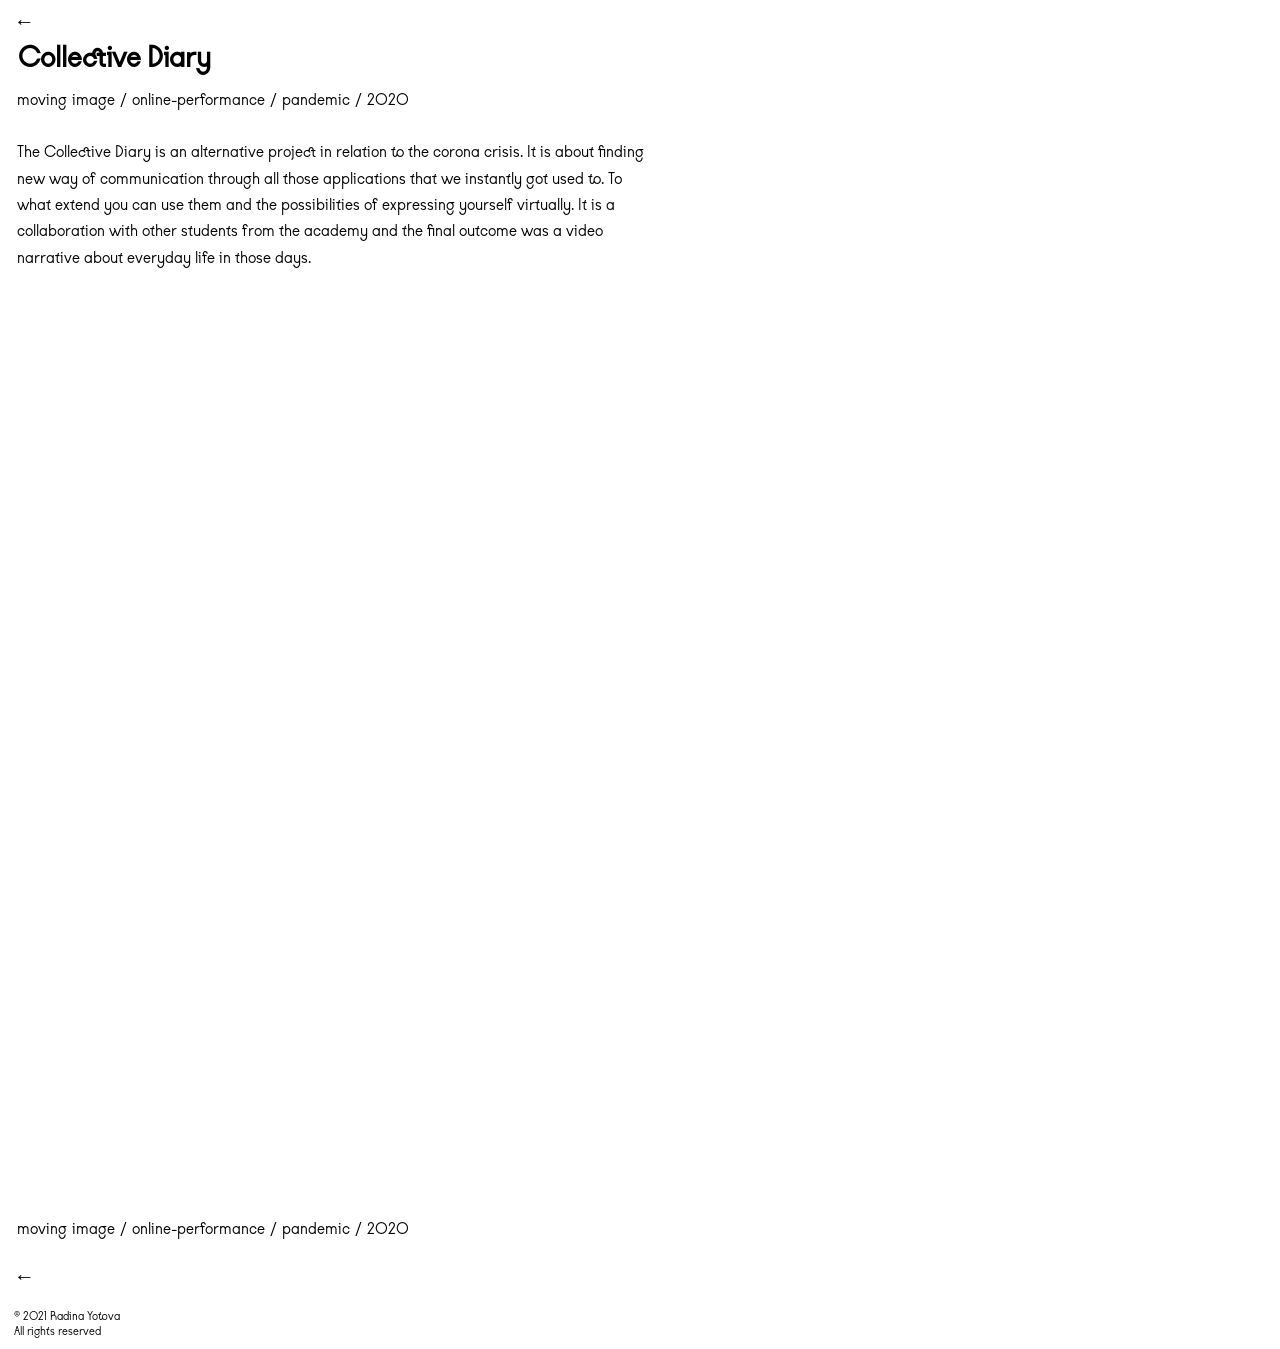
==== pages/collective-diary.html @ 3f287a1d "new-portfolio-test" ====
<!DOCTYPE html>
<html lang="en" >
<head>
  <meta charset="UTF-8">
  <meta name="viewport" content="width=device-width, initial-scale=1.0">
  <link rel="icon" href="content/img/WW.png">
  <title>Collective Diary</title>
  <link rel="stylesheet" href="./stylePage.css">

</head>
<body>
<div id="wrapper">
    <div class="button">
      <button class="back">
        <a href="../index.html">←</a>
      </button> 
    </div>

    <div class="container-text">
      <h1 class="title">Collective Diary</h1>
          <div class="labels">
      <div class="labels-text">
        moving image / online-performance / pandemic / 2020
      </div>
    </div>
      <p class="info">
        The Collective Diary is an alternative project in relation to the corona crisis. It is about finding new way of communication through all those applications that we instantly got used to. To what extend you can use them and the possibilities of expressing yourself virtually. It is a collaboration with other students from the academy and the final outcome was a video narrative about everyday life in those days.
      </p>
    </div>

  <div class="img">
      <iframe title="vimeo-player" src="https://player.vimeo.com/video/425050759" width="1080" height="720" frameborder="0" allowfullscreen></iframe>
    </div>

    <div class="labels">
      <div class="labels-text">
        moving image / online-performance / pandemic / 2020
      </div>
    </div>

    <div class="button">
      <button class="back">
        <a href="../index.html">←</a>
      </button> 
    </div>

    <div class="copyrights">
      <div class="copyrights-text">
        © 2021 Radina Yotova<br>All rights reserved
      </div>
    </div>
  </div>
</body>
</html>
---- pages/stylePage.css ----
@font-face {font-family: myFont;src: url(content/fonts/Kobe.otf);}

body {width: 99vw;overflow-x:hidden;}

*{scrollbar-width: none;user-drag: none; user-select: none;-moz-user-select: none;-webkit-user-drag: none;-webkit-user-select: none;-ms-user-select: none;}
*::-webkit-scrollbar { width: 0 !important }
*{ -ms-overflow-style: none;scrollbar-width: none;}

.char { transition: color .0s; transition-delay: 5s}
.char:hover { transition-delay: .0s}

.button{margin-bottom:0.3vw;padding-bottom:0.3vw;border:none;z-index:10;background-color:#fff;top:0;width:100%;}

.back{border:none;font-size:1.3em;font-family:myFont;margin-right:1em;background-color:#fff;}
.back:focus{outline:0;border:none;font-size:1.3em;font-family:myFont;margin-right:1em;background-color:transparent;}
.back:hover{border-right:1px solid #000;}

a{text-decoration:none;color:#000;cursor:crosshair;}

.title{
	margin:0;
	padding-left:0.3em;
	position:relative;
	font-family:myFont;
	font-size:2em;
}

.info{
	padding-left:0.5em;
	width:50vw;
	font-family:myFont;
	font-size:1.1em;
	line-height:1.5;
	text-align:left;
}

#labels-img{text-align:center;position: relative;width: 100vw;font-family:myFont;font-size:1.1em;line-height:1.2;padding-top:0.5em;margin-top:0.5em;margin-left:0.5em;padding-bottom:0.7em;margin-bottom:0.7em;}

.img{margin:0.3em;padding:0.3em;text-align:center;}

img{width:80%;margin-bottom:0.3em;padding-bottom:0.3em;}

.copyrights{position: absolute;width: 100vw;font-family:myFont;font-size:0.8em;line-height:1.2;margin-top:0.5em;padding-top:0.5em;margin-left:0.5em;padding-bottom:0.7em;margin-bottom:0.7em;}
.labels{position: relative;width: 100vw;font-family:myFont;font-size:1.1em;word-spacing:1px;padding-top:0.5em;margin-top:0.5em;margin-left:0.5em;padding-bottom:0.7em;margin-bottom:0.7em;}


.img iframe{
	padding:0;
	margin:0;
}

iframe{
	width:80%;
	height:100vh;
}

@media only screen and (max-width: 800px) {

body {
  overflow: hidden!important;
  overflow-y: scroll !important;
}

#wrapper {
  overflow-x:hidden!important;
}

button{font-size:10em;margin:0em;padding:0;}

.back{margin:0;padding:0.3em;}


.info{
	margin:0;
	padding:0.5em;
	padding-top:1em;
	width:90vw;
	font-family:myFont;
	font-size:1.1em;
	line-height:1.3;
	text-align:left;
}

iframe{
	width:80%;
	height:50%;
	padding:0;
	margin:0;
}

.img{width:100vw;}

.last{width:80%;margin-bottom:0em;padding-bottom:0em;}

.labels{font-size:0.9em;}

#labels-img{font-size:0.9em;width:90vw;}

.copyrights{font-size:0.7em;}
}
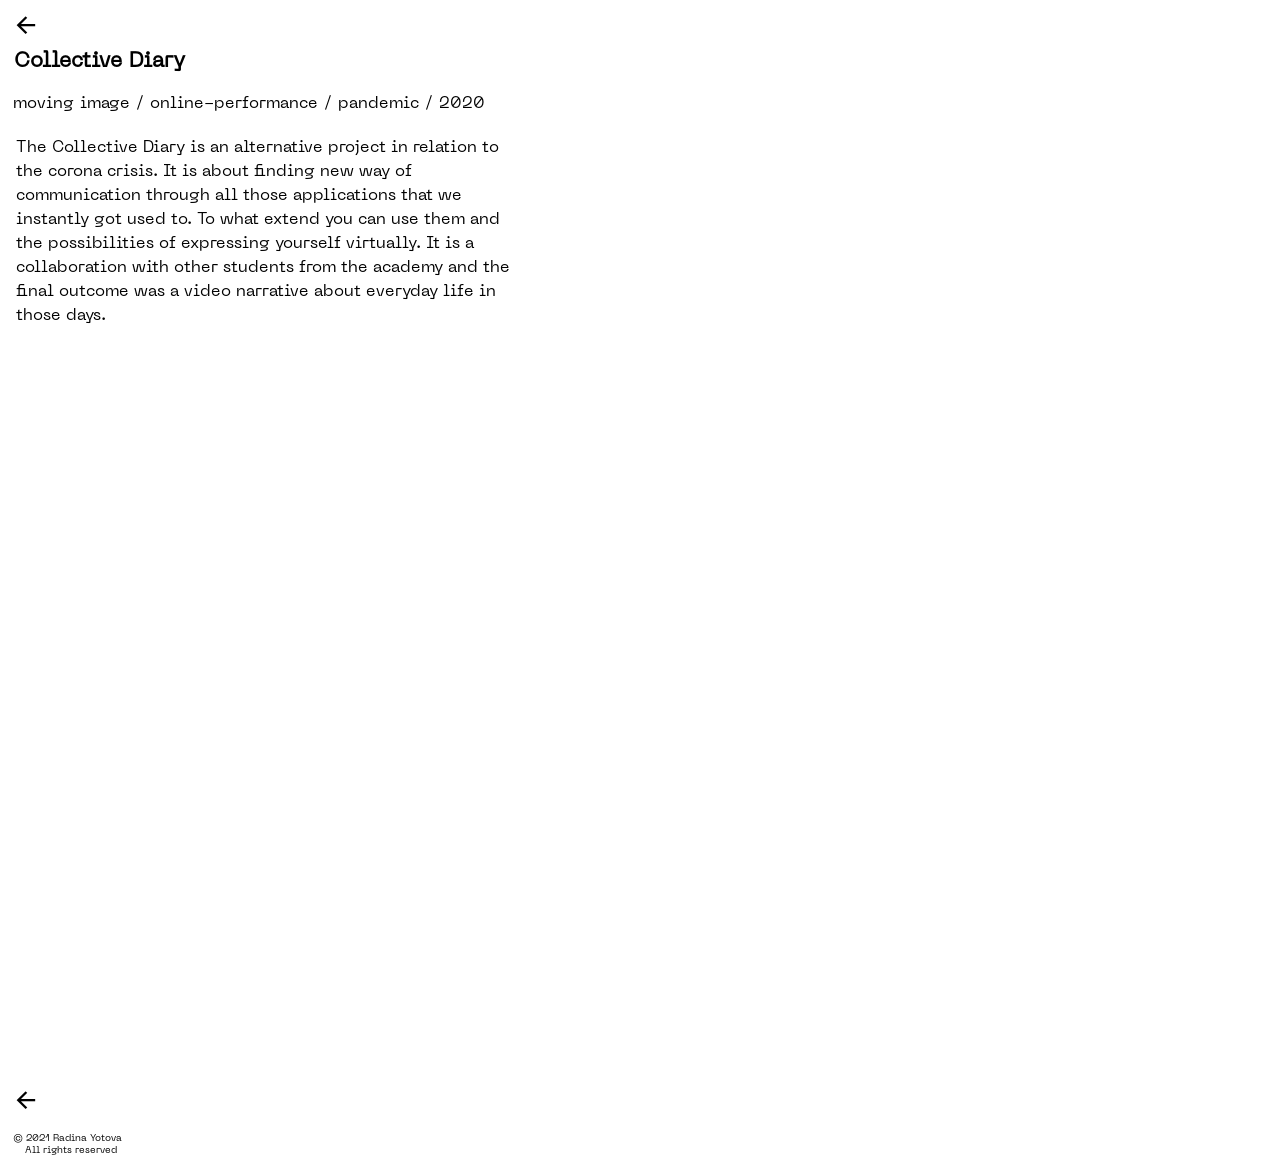
==== commit edf8fda3: "push-all-new" ====
--- a/pages/collective-diary.html
+++ b/pages/collective-diary.html
@@ -2,7 +2,7 @@
 <html lang="en" >
 <head>
   <meta charset="UTF-8">
-  <meta name="viewport" content="width=device-width, initial-scale=1.0">
+  <meta content="width=device-width, minimum-scale=0.9" name="viewport"/>
   <link rel="icon" href="content/img/WW.png">
   <title>Collective Diary</title>
   <link rel="stylesheet" href="./stylePage.css">
@@ -32,11 +32,6 @@
       <iframe title="vimeo-player" src="https://player.vimeo.com/video/425050759" width="1080" height="720" frameborder="0" allowfullscreen></iframe>
     </div>
 
-    <div class="labels">
-      <div class="labels-text">
-        moving image / online-performance / pandemic / 2020
-      </div>
-    </div>
 
     <div class="button">
       <button class="back">
@@ -46,7 +41,7 @@
 
     <div class="copyrights">
       <div class="copyrights-text">
-        © 2021 Radina Yotova<br>All rights reserved
+        © 2021 Radina Yotova<br><span>All rights reserved</span>
       </div>
     </div>
   </div>
--- a/pages/stylePage.css
+++ b/pages/stylePage.css
@@ -1,4 +1,4 @@
-@font-face {font-family: myFont;src: url(content/fonts/Kobe.otf);}
+@font-face {font-family: myFont;src: url(content/fonts/NeueMachina-Regular.otf);}
 
 body {width: 99vw;overflow-x:hidden;}
 
@@ -6,42 +6,42 @@
 *::-webkit-scrollbar { width: 0 !important }
 *{ -ms-overflow-style: none;scrollbar-width: none;}
 
-.char { transition: color .0s; transition-delay: 5s}
-.char:hover { transition-delay: .0s}
-
 .button{margin-bottom:0.3vw;padding-bottom:0.3vw;border:none;z-index:10;background-color:#fff;top:0;width:100%;}
 
-.back{border:none;font-size:1.3em;font-family:myFont;margin-right:1em;background-color:#fff;}
+.back{border:none;font-size:2em;font-family:myFont;margin-right:1em;background-color:transparent;}
 .back:focus{outline:0;border:none;font-size:1.3em;font-family:myFont;margin-right:1em;background-color:transparent;}
-.back:hover{border-right:1px solid #000;}
+.back:hover{filter: drop-shadow(0 0 0.75rem #FF00FF);color:#000;}
 
-a{text-decoration:none;color:#000;cursor:crosshair;}
+a{text-decoration:none;color:#000;cursor:pointer;}
 
 .title{
 	margin:0;
 	padding-left:0.3em;
 	position:relative;
 	font-family:myFont;
-	font-size:2em;
+	font-size:1.3em;
+	line-height:1.3em;
+	width:40%;
 }
 
 .info{
 	padding-left:0.5em;
-	width:50vw;
+	width:40vw;
 	font-family:myFont;
-	font-size:1.1em;
+	font-size:1em;
 	line-height:1.5;
 	text-align:left;
 }
 
-#labels-img{text-align:center;position: relative;width: 100vw;font-family:myFont;font-size:1.1em;line-height:1.2;padding-top:0.5em;margin-top:0.5em;margin-left:0.5em;padding-bottom:0.7em;margin-bottom:0.7em;}
+#labels-img{text-align:center;position: relative;width: 100vw;font-family:myFont;font-size:1em;line-height:1.2;padding-top:0.5em;margin-top:0.5em;margin-left:0.5em;padding-bottom:0.7em;margin-bottom:0.7em;}
 
 .img{margin:0.3em;padding:0.3em;text-align:center;}
 
 img{width:80%;margin-bottom:0.3em;padding-bottom:0.3em;}
 
-.copyrights{position: absolute;width: 100vw;font-family:myFont;font-size:0.8em;line-height:1.2;margin-top:0.5em;padding-top:0.5em;margin-left:0.5em;padding-bottom:0.7em;margin-bottom:0.7em;}
-.labels{position: relative;width: 100vw;font-family:myFont;font-size:1.1em;word-spacing:1px;padding-top:0.5em;margin-top:0.5em;margin-left:0.5em;padding-bottom:0.7em;margin-bottom:0.7em;}
+.copyrights{position: absolute;width: 100vw;font-family:myFont;font-size:0.6em;line-height:1.2;margin-top:0.5em;padding-top:0.5em;margin-left:0.5em;padding-bottom:0.7em;margin-bottom:0.7em;}
+.copyrights span{padding-left: 1.3em;text-indent:-1.5em;}
+.labels{position: relative;width: 100%;font-family:myFont;font-size:1em;word-spacing:1px;line-height:1.5em;padding-top:0.5em;margin-top:0.5em;margin-left:0.3em;padding-bottom:0.3em;margin-bottom:0.5em;}
 
 
 .img iframe{
@@ -51,7 +51,7 @@
 
 iframe{
 	width:80%;
-	height:100vh;
+	height:80vh;
 }
 
 @media only screen and (max-width: 800px) {
@@ -59,15 +59,30 @@
 body {
   overflow: hidden!important;
   overflow-y: scroll !important;
+  width: calc(var(--vw, 1vw) * 100);
 }
 
 #wrapper {
   overflow-x:hidden!important;
 }
 
+.title{
+	margin:0;
+	padding-left:0.3em;
+	position:relative;
+	font-family:myFont;
+	font-size:1.2em;
+	line-height:1.3em;
+	width:95%;
+}
+
+img{width:95%;margin-bottom:0.1em;padding-bottom:0.1em;}
+
 button{font-size:10em;margin:0em;padding:0;}
 
-.back{margin:0;padding:0.3em;}
+.back{font-size:1.5em;margin:0;padding:0.2em;}
+.back:hover{filter: drop-shadow(0 0 0rem #FF00FF);color:#000;}
+
 
 
 .info{
@@ -76,25 +91,30 @@
 	padding-top:1em;
 	width:90vw;
 	font-family:myFont;
-	font-size:1.1em;
+	font-size:1em;
 	line-height:1.3;
 	text-align:left;
 }
 
 iframe{
-	width:80%;
-	height:50%;
+	width:95%;
+	height:30vh;
 	padding:0;
 	margin:0;
 }
 
-.img{width:100vw;}
+.img{width:100%;margin:0;text-align:left;}
 
 .last{width:80%;margin-bottom:0em;padding-bottom:0em;}
 
 .labels{font-size:0.9em;}
 
-#labels-img{font-size:0.9em;width:90vw;}
+#labels-img{font-size:0.9em;width:90vw;text-align:left;}
 
-.copyrights{font-size:0.7em;}
+.copyrights{font-size:0.6em;}
+}
+
+.copyrights span{
+  padding-left: 1.3em;
+  text-indent:-1.5em;
 }
